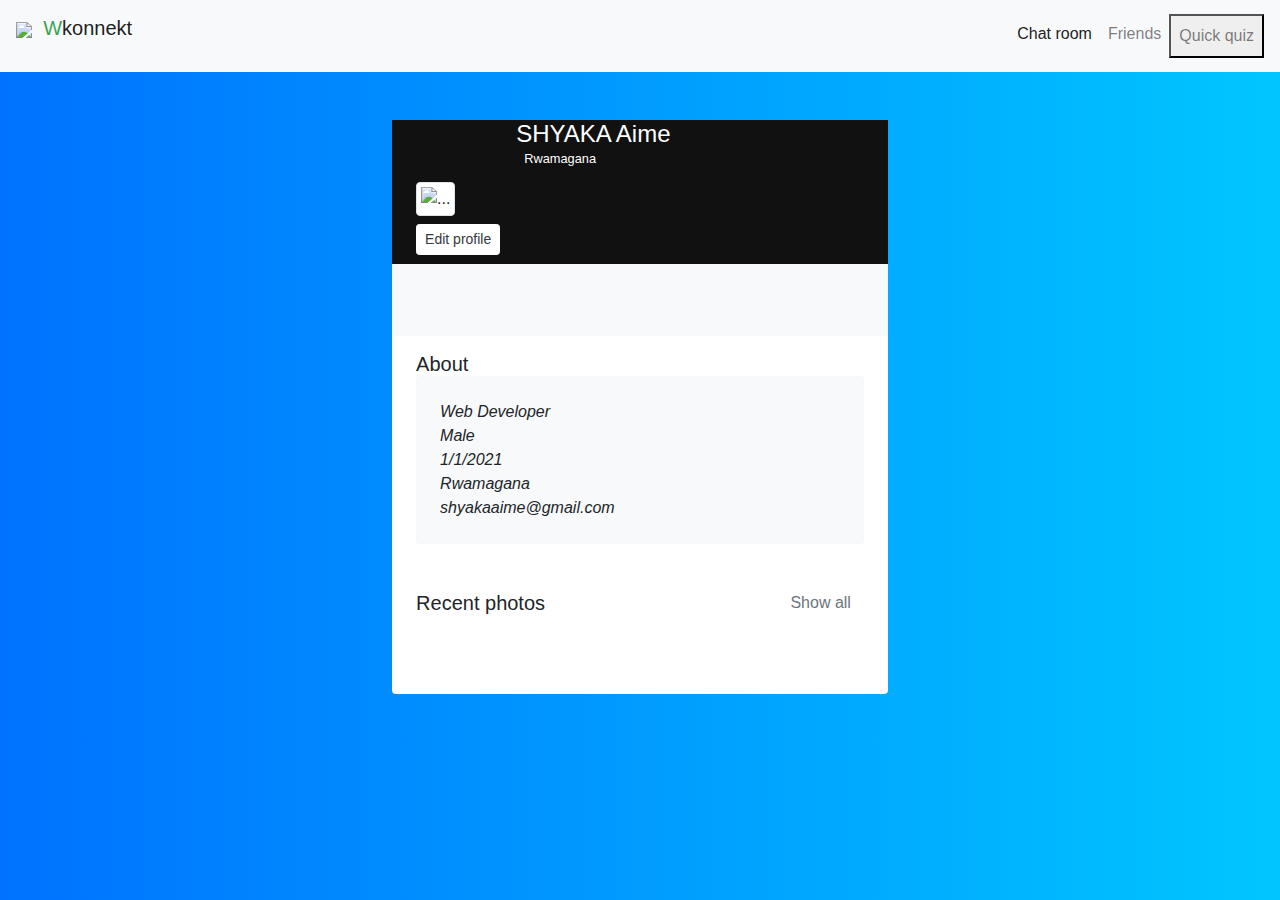
==== profile/mine.html @ b80e5326 "Update mine.html" ====
<!-- By SHYAKA Aimé  -->

<!DOCTYPE html>
<html lang="en">
<head>
    <meta charset="utf-8">
  <meta name="viewport" content="width=device-width, initial-scale=1">
 <link rel="stylesheet" href="https://maxcdn.bootstrapcdn.com/bootstrap/4.0.0/css/bootstrap.min.css"> 
	
	<script src="https://cdn.jsdelivr.net/npm/sweetalert2@10"></script>
	
   <link rel="stylesheet" href="style.css">
 <script src="https://kit.fontawesome.com/a076d05399.js"></script>
   <!-- Latest compiled and minified CSS -->
  
   <title>wkonnekt profikle 1</title>
    
    
    <style>
     body{
       background: #009bff;
  background: -webkit-linear-gradient(left, #0072ff, #00c6ff);
  background: -o-linear-gradient(left, #0072ff, #00c6ff);
  background: -moz-linear-gradient(left, #0072ff, #00c6ff);
  background: linear-gradient(left, #0072ff, #00c6ff);
     }
     .profile{
     transform:translateY(15px);
      }
     .btn-block{
      border:1px solid #fff;
      background:#fff;
      color:#ooo;
      }
        .btn-block:hover{
      border:1px solid #fff;
      background:#000;
      color:#fff;
      }
    .cover {
    background:#111;
    background-size: cover;
    background-repeat: no-repeat
    border-radius: 15px 15px; /*TLBR TRBL*/
}

body {
    background: ;
    background: linear-gradient(to right,rgba(255,255,255,0.65),rgba(255,255,255,0.85),rgba(255,255,255,1);
    min-height: 100vh
}
.boxx{
     box-shadow: 0 4px 8px 0 rgba(0, 0, 0, 0.2), 0 6px 20px 0 rgba(0, 0, 0, 0.19);
 }
.btn-link{
  text-decoration:none;
  color:#fff;
}
.btn-link:hover{
  text-decoration:none;
  color:#fff;
}
    </style>  
    
    
    </head>
<body>
    
  <!-- navbar-->	
	<nav class="navbar navbar-expand-lg navbar-light bg-light">
		<a class="navbar-brand" href="#"><p class="title"><img src="https://wkonnekt.netlify.app/wkonnekt logo.png" style="width:40px;vertical-align:middle">&nbsp;&nbsp;<span style="color:#36a457;">W</span>konnekt</p>
           </b></a>
  <button class="navbar-toggler" type="button" data-toggle="collapse" data-target="#navbarNavDropdown" aria-controls="navbarNavDropdown" aria-expanded="false" aria-label="Toggle navigation">
    <span class="navbar-toggler-icon"></span>
  </button>
  <div class="collapse navbar-collapse" id="navbarNavDropdown">
    <ul class="navbar-nav ml-auto">
      <li class="nav-item active">
        <a class="nav-link" href="#">Chat room<span class="sr-only">(current)</span></a>
      </li>
      <li class="nav-item">
        <a class="nav-link" href="#">Friends</a>
      </li>
      <li class="nav-item">
        <button class="nav-link al" href="#" onclick="al()" >Quick quiz</button>
      </li>
     
    </ul>
  </div>
</nav>
			
		  
    
    
    
<div class="row py-5 px-4">
    <div class="col-md-5 mx-auto">
        <!-- Profile widget -->
        <div class="boxx">
        <div class="bg-white shadow rounded overflow-hidden">
            <div class="px-4 pt-0 pb-4 cover">
                <div class="media align-items-end profile-head">
                    <div class="profile mr-3"><img src="https://aime-blog.netlify.app/Aime.jpg" alt="..." width="130" class="rounded mb-2 img-thumbnail"><a href="https://wkonnekt.netlify.app/profile/edit/editprofile.html" class="btn btn-outline-dark btn-sm btn-block">Edit profile</a></div>
                    <div class="media-body mb-5 text-white">
                        <h4 class="mt-0 mb-0">SHYAKA Aime</h4>
                        <p class="small mb-4"> <i class="fas fa-map-marker-alt mr-2"></i>Rwamagana</p>
                    </div>
                </div>
            </div>
           
            <div class="bg-light p-4 d-flex justify-content-end text-center">
               	
                <ul class="list-inline mb-0">
                    <li class="list-inline-item">
                        <a href="#" ><i class="fab fa-facebook"></i></a>
                    </li>
                    <li class="list-inline-item"> 
                        <a href="#" data-toggle="tooltip" data-placement="top" title="Instagram" ><i class="fab fa-instagram"></i></a>
                    </li>
                    <li class="list-inline-item">
                        <a href="#" data-toggle="tooltip" data-placement="top" title="Twitter" ><i class="fab fa-twitter"></i></a>
                    </li>
                </ul>
            </div>
            
            <div class="px-4 py-3">
                <h5 class="mb-0">About</h5>
                <div class="p-4 rounded shadow-sm bg-light">
                    <p class="font-italic mb-0"><i class="fas fa-user-tie"></i> Web Developer</p>
                    <p class="font-italic mb-0"><i class="fas fa-user"></i> Male</p>
                       <p class="font-italic mb-0"><i class="fas fa-birthday-cake"></i> 1/1/2021</p>
                    <p class="font-italic mb-0"><i class="fas fa-map-marker-alt"></i> Rwamagana</p>
                   <p class="font-italic mb-0" style="color: ;text-align: ;"><i class="fas fa-envelope"></i> shyakaaime@gmail.com</p>
             
                </div>
            </div>
            <div class="py-4 px-4">
                <div class="d-flex align-items-center justify-content-between mb-3">
                    <h5 class="mb-0">Recent photos</h5><a href="#" class="btn btn-link text-muted">Show all</a>
                </div>
                
			  <div class="row">
                    <div class="col-lg-6 mb-2 pr-lg-1"><img src="https://images.unsplash.com/photo-1469594292607-7bd90f8d3ba4?ixlib=rb-1.2.1&ixid=eyJhcHBfaWQiOjEyMDd9&auto=format&fit=crop&w=750&q=80" alt="" class="img-fluid rounded shadow-sm"></div>
                    <div class="col-lg-6 mb-2 pl-lg-1"><img src="https://images.unsplash.com/photo-1493571716545-b559a19edd14?ixlib=rb-1.2.1&ixid=eyJhcHBfaWQiOjEyMDd9&auto=format&fit=crop&w=750&q=80" alt="" class="img-fluid rounded shadow-sm"></div>
                 
                   </div>
            </div>
        </div>
    </div>
</div>
    </div>
 <script src="https://stackpath.bootstrapcdn.com/bootstrap/4.0.0/js/bootstrap.bundle.min.js"></script>
    <script src="https://cdnjs.cloudflare.com/ajax/libs/jquery/3.2.1/jquery.min.js"></script> 
	
	<script>
	function al(){
	Swal.fire({
  title: '<h4>Do you reakly want to do quiz</h4>',
  icon: 'question',
  footer:'<p class="title"><img src="https://wkonnekt.netlify.app/wkonnekt logo.png" style="width:40px;vertical-align:middle">&nbsp;&nbsp;<span style="color:#36a457;">W</span>konnekt</p>',
  
  showCancelButton: true,
  focusConfirm: false,
  confirmButtonText:
    '<a href="https://do-quiz.netlify.app/" target="_blank" class="btn-link" style="color:#fff;text-decoration:none;" >Do quiz</a>',
  confirmButtonAriaLabel: 'Thumbs up, great!',
  cancelButtonText:
    'cancel',
  cancelButtonAriaLabel: 'Thumbs down'
})	
	}

 
	</script>
	
	 </body>
</html>
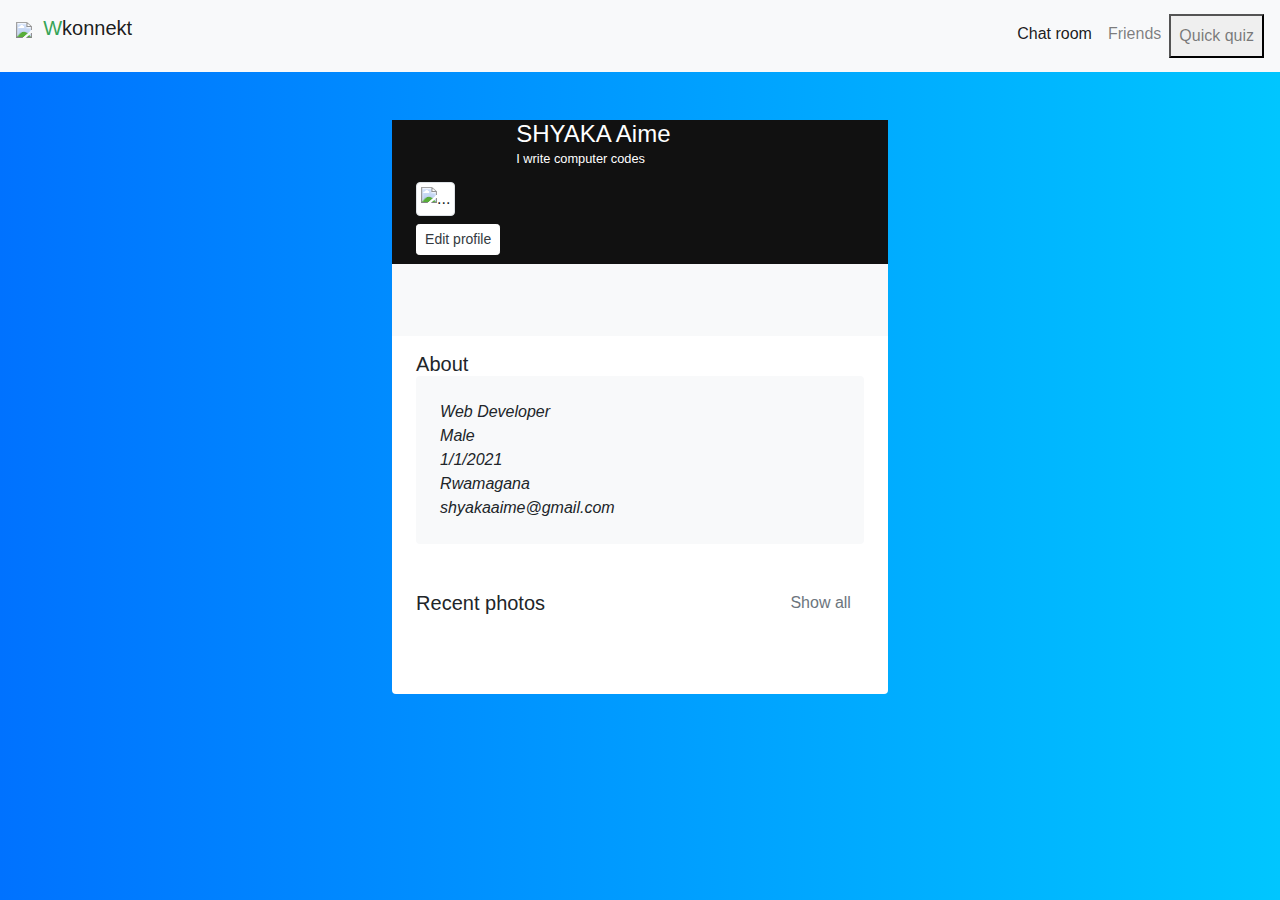
==== commit e547ceb3: "Update mine.html" ====
--- a/profile/mine.html
+++ b/profile/mine.html
@@ -103,7 +103,7 @@
                     <div class="profile mr-3"><img src="https://aime-blog.netlify.app/Aime.jpg" alt="..." width="130" class="rounded mb-2 img-thumbnail"><a href="https://wkonnekt.netlify.app/profile/edit/editprofile.html" class="btn btn-outline-dark btn-sm btn-block">Edit profile</a></div>
                     <div class="media-body mb-5 text-white">
                         <h4 class="mt-0 mb-0">SHYAKA Aime</h4>
-                        <p class="small mb-4"> <i class="fas fa-map-marker-alt mr-2"></i>Rwamagana</p>
+                        <p class="small mb-4"> <i class="fas fa-address-card"></i>I write computer codes</p>
                     </div>
                 </div>
             </div>
@@ -129,7 +129,7 @@
                     <p class="font-italic mb-0"><i class="fas fa-user-tie"></i> Web Developer</p>
                     <p class="font-italic mb-0"><i class="fas fa-user"></i> Male</p>
                        <p class="font-italic mb-0"><i class="fas fa-birthday-cake"></i> 1/1/2021</p>
-                    <p class="font-italic mb-0"><i class="fas fa-map-marker-alt"></i> Rwamagana</p>
+			<p class="font-italic mb-0"><i class="fas fa-map-marker-alt"></i> Rwamagana</p>
                    <p class="font-italic mb-0" style="color: ;text-align: ;"><i class="fas fa-envelope"></i> shyakaaime@gmail.com</p>
              
                 </div>
@@ -155,7 +155,7 @@
 	<script>
 	function al(){
 	Swal.fire({
-  title: '<h4>Do you reakly want to do quiz</h4>',
+  title: '<h4>Go to do quiz</h4>',
   icon: 'question',
   footer:'<p class="title"><img src="https://wkonnekt.netlify.app/wkonnekt logo.png" style="width:40px;vertical-align:middle">&nbsp;&nbsp;<span style="color:#36a457;">W</span>konnekt</p>',
   
